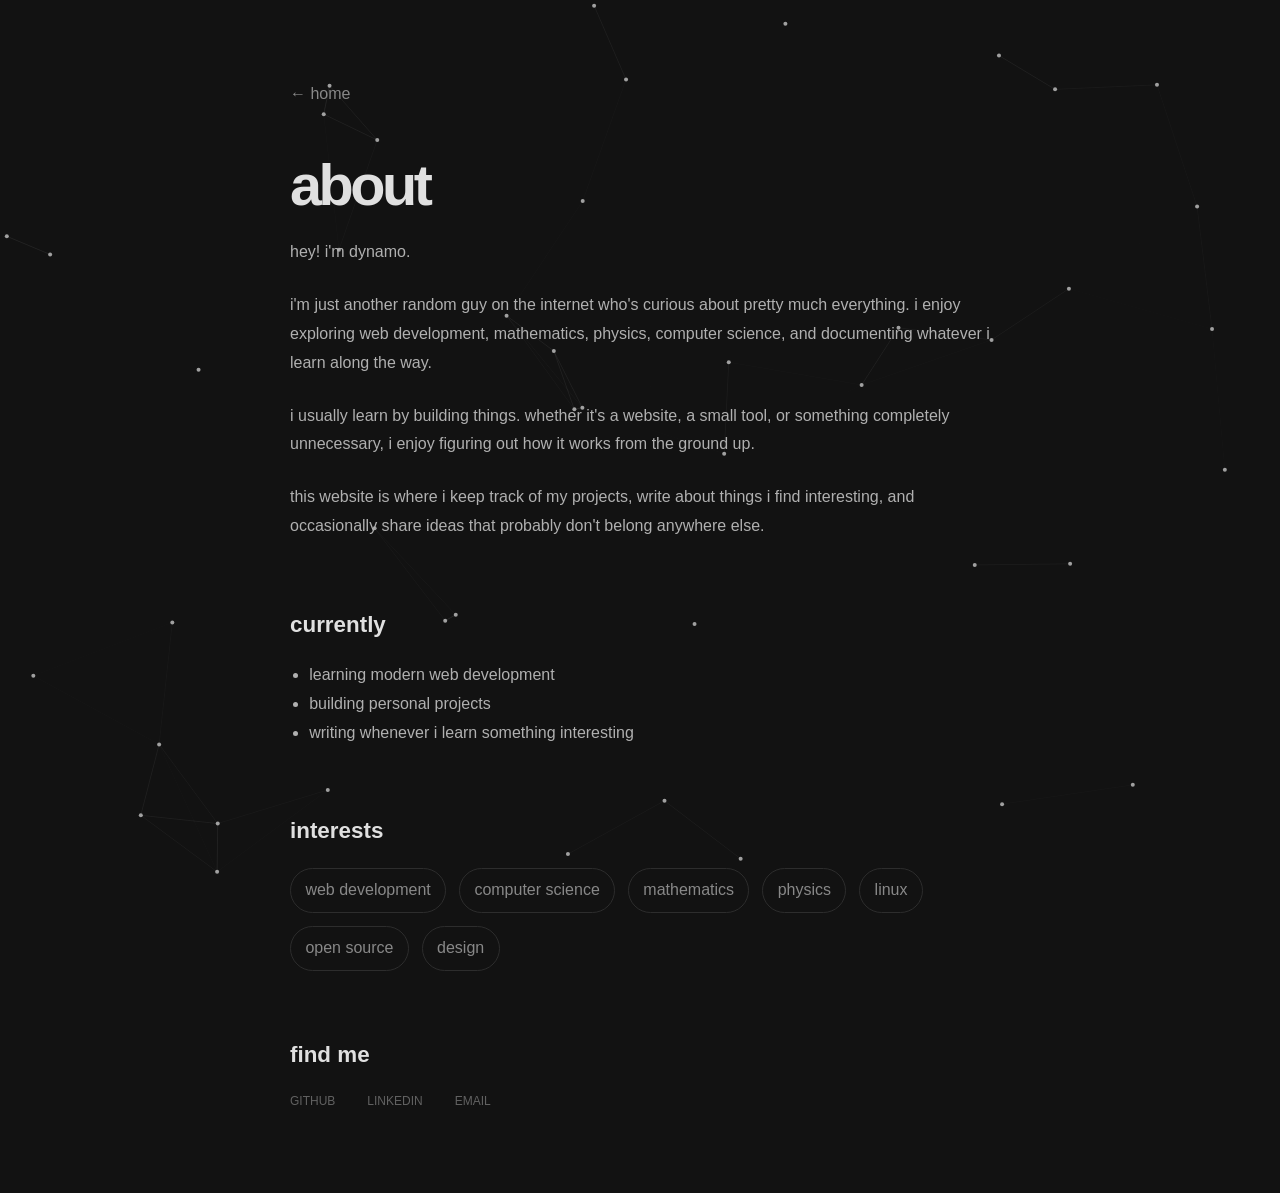
==== about.html @ 5ab52bd9 "v1" ====
<!DOCTYPE html>
<html lang="en">
  <head>
    <meta charset="UTF-8" />
    <meta name="viewport" content="width=device-width,initial-scale=1" />

    <title>About · Dynamo</title>

    <link rel="stylesheet" href="css/about.css" />
  </head>
  <body>
    <canvas id="bg"></canvas>
    <main class="page">
      <a href="/" class="back">← home</a>

      <h1>about</h1>

      <p>Hey! I'm Dynamo.</p>

      <p>
        I'm just another random guy on the internet who's curious about pretty
        much everything. I enjoy exploring web development, mathematics,
        physics, computer science, and documenting whatever I learn along the
        way.
      </p>

      <p>
        I usually learn by building things. Whether it's a website, a small
        tool, or something completely unnecessary, I enjoy figuring out how it
        works from the ground up.
      </p>

      <p>
        This website is where I keep track of my projects, write about things I
        find interesting, and occasionally share ideas that probably don't
        belong anywhere else.
      </p>

      <section>
        <h2>Currently</h2>

        <ul>
          <li>Learning modern web development</li>
          <li>Building personal projects</li>
          <li>Writing whenever I learn something interesting</li>
        </ul>
      </section>

      <section>
        <h2>Interests</h2>

        <div class="tags">
          <span>Web Development</span>
          <span>Computer Science</span>
          <span>Mathematics</span>
          <span>Physics</span>
          <span>Linux</span>
          <span>Open Source</span>
          <span>Design</span>
        </div>
      </section>

      <section>
        <h2>Find me</h2>

        <div class="links">
          <a href="#">GitHub</a>
          <a href="#">LinkedIn</a>
          <a href="#">Email</a>
        </div>
      </section>
    </main>
    <script src="scripts/cluster.js"></script>
  </body>
</html>
---- css/about.css ----
*,
*::before,
*::after {
  box-sizing: border-box;
  margin: 0;
  padding: 0;
}

html {
  scroll-behavior: smooth;
}

:root {
  --background-color: #121212;
  --primarytext: #e0e0e0;
  --secondarytext: #b0b0b0;
  --borders: #444444;
  --accent: #888888;
}
body{
  background: var(--background-color);
  font-family: 'Inter',sans-serif;
  line-height:1.8;
  text-transform: lowercase;
}

.page{
  width:min(700px,90%);
  margin: 5rem auto;
  animation: pageLoad 2s cubic-bezier(0.22, 1, 0.36, 1);
}

.back{
  color: var(--accent);
  text-decoration:none;
  display:inline-block;
  margin-bottom:3rem;
}

.back:hover{
  color:white;
}

h1{
  font-size: 3.6rem;
  font-weight: 800;
  letter-spacing: -0.06em;
  margin-bottom: 1.5rem;
  line-height: 1;
  color: var(--primarytext);
}

h2{
  margin-top:4rem;
  margin-bottom:1rem;
  font-size:1.4rem;
  color: var(--primarytext);
}

p{
  color: var(--secondarytext);
  text-transform: lowercase;
  margin-bottom:1.5rem;
}

ul{

  padding-left:1.2rem;
  color: var(--secondarytext);
}

.tags{

  display:flex;

  flex-wrap:wrap;

  gap:.8rem;
}

.tags span{

  border:1px solid #2d2d2d;

  padding:.45rem .9rem;

  border-radius:999px;

  color: var(--accent);
}

.links{

  display:flex;

  gap:2rem;
}

.links a {
  color: var(--secondarytext);

  text-decoration: none;
  text-transform: uppercase;
  opacity: 0.5;
  font-size: 0.75rem;
}

.links a:hover {
  text-decoration: underline;
  text-underline-offset: 4px;
  color: var(--accent);
  opacity: 1;
}


#bg {
    position: fixed;
    inset: 0;
  
    width: 100%;
    height: 100%;
  
    z-index: -1;
  
    opacity: 0.75; /* reduce if you want it subtler */
  }
  

@keyframes pageLoad {
    from {
      opacity: 0;
      transform: translateY(12px);
    }
  
    to {
      opacity: 1;
      transform: translateY(0);
    }
  }
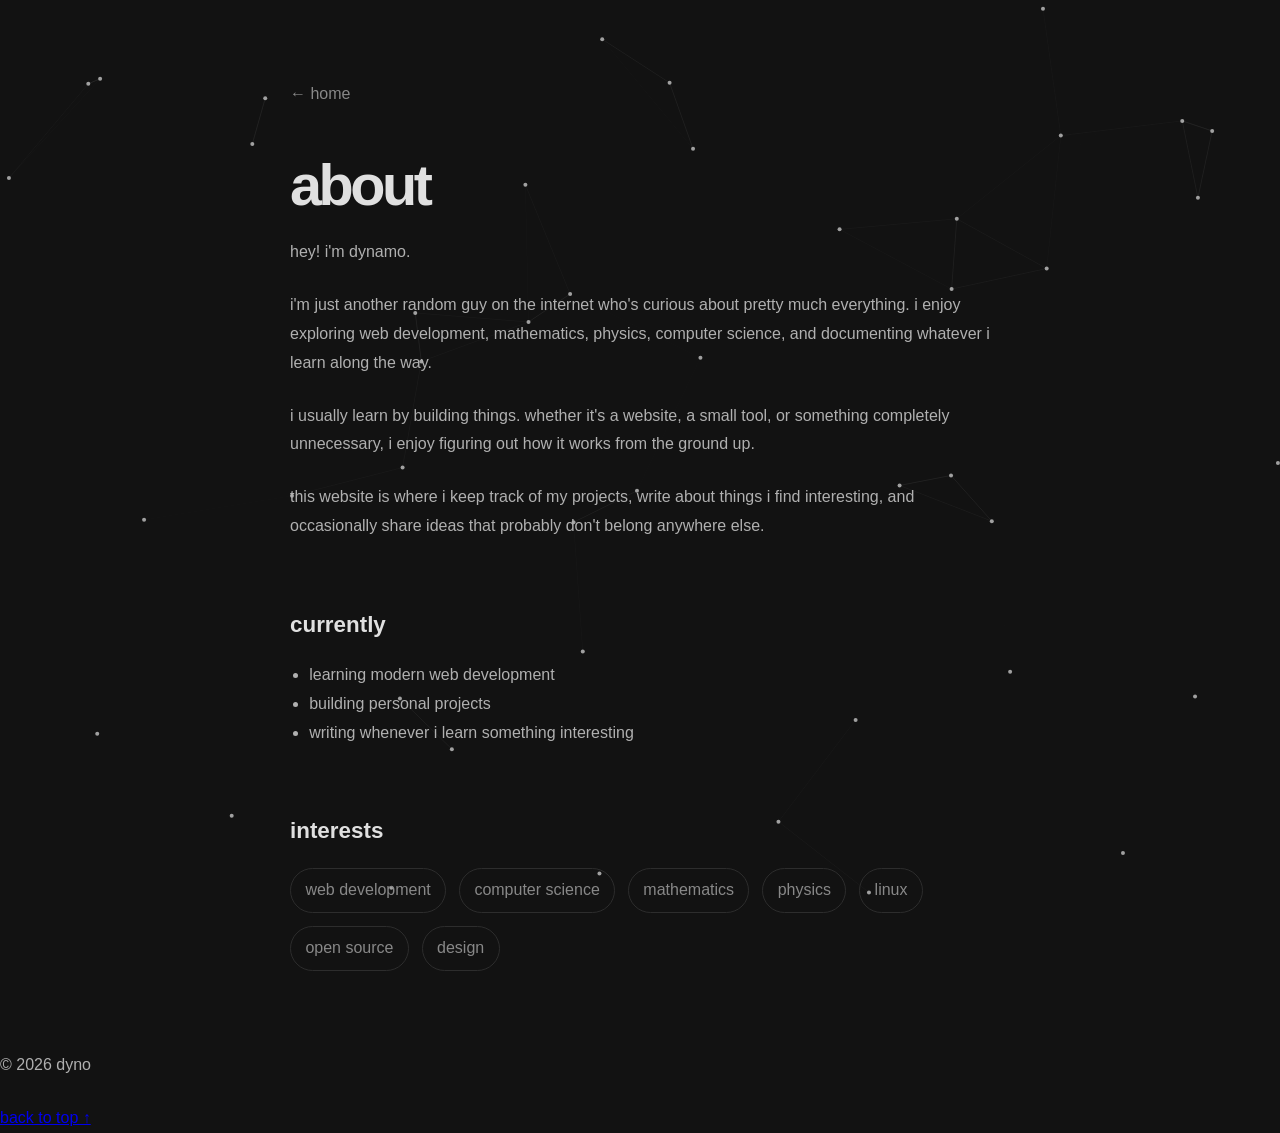
==== commit 65ed6f2e: "v1" ====
--- a/about.html
+++ b/about.html
@@ -59,17 +59,12 @@
           <span>Design</span>
         </div>
       </section>
+    </main>
+    <footer>
+      <p>© 2026 dyno</p>
 
-      <section>
-        <h2>Find me</h2>
-
-        <div class="links">
-          <a href="#">GitHub</a>
-          <a href="#">LinkedIn</a>
-          <a href="#">Email</a>
-        </div>
-      </section>
-    </main>
+      <a href="#">Back to top ↑</a>
+    </footer>
     <script src="scripts/cluster.js"></script>
   </body>
 </html>
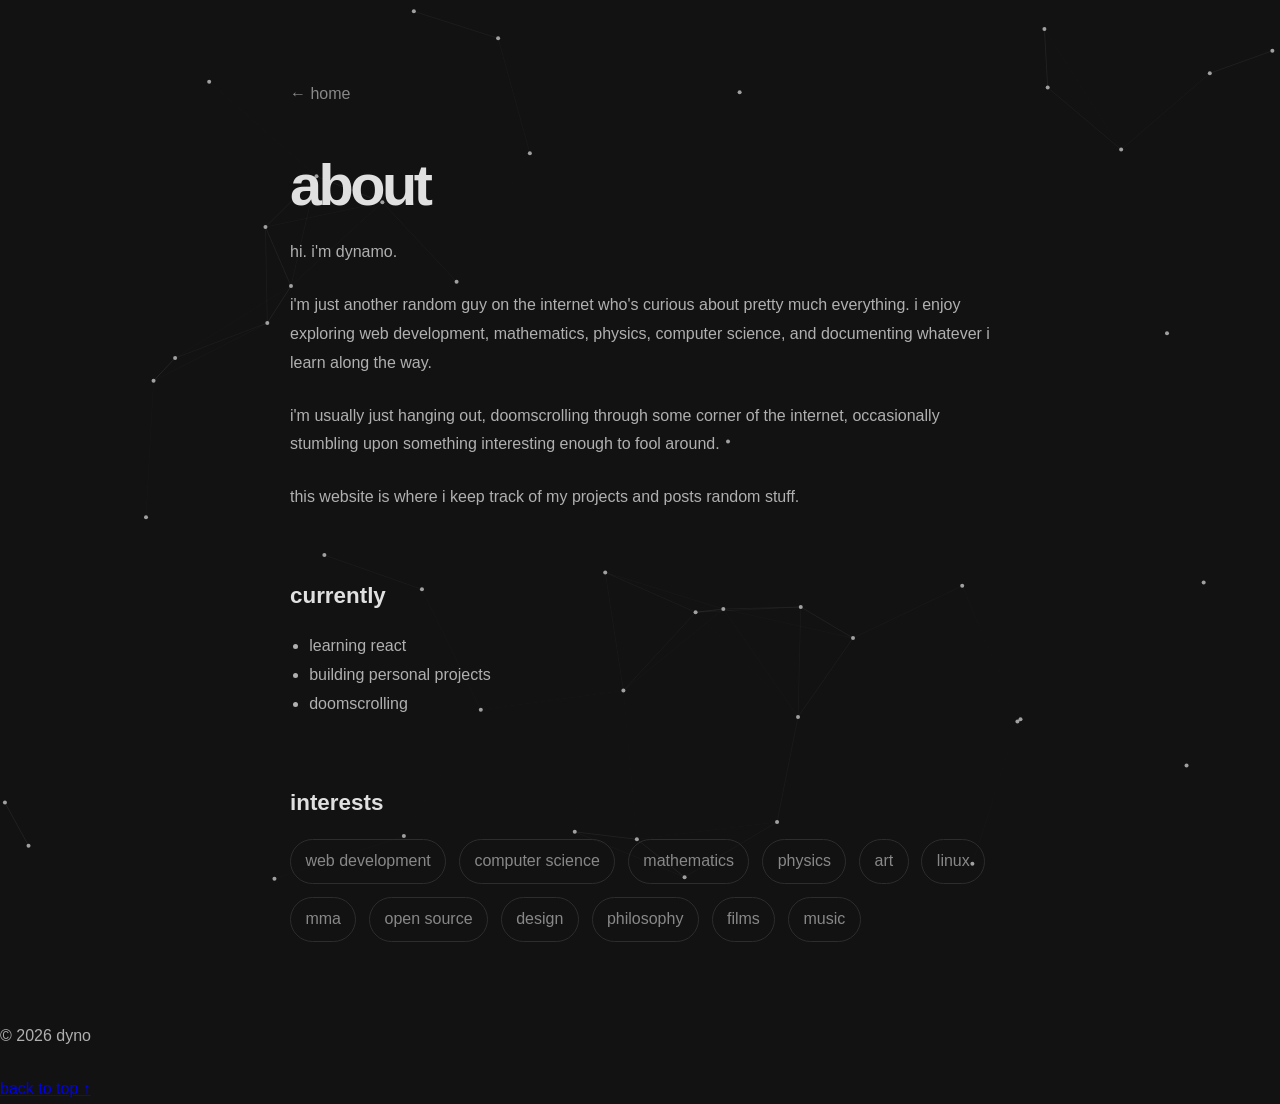
==== commit 21a03616: "minor edits" ====
--- a/about.html
+++ b/about.html
@@ -4,7 +4,7 @@
     <meta charset="UTF-8" />
     <meta name="viewport" content="width=device-width,initial-scale=1" />
 
-    <title>About · Dynamo</title>
+    <title>about · dynamo</title>
 
     <link rel="stylesheet" href="css/about.css" />
   </head>
@@ -15,7 +15,7 @@
 
       <h1>about</h1>
 
-      <p>Hey! I'm Dynamo.</p>
+      <p>hi. I'm Dynamo.</p>
 
       <p>
         I'm just another random guy on the internet who's curious about pretty
@@ -25,24 +25,22 @@
       </p>
 
       <p>
-        I usually learn by building things. Whether it's a website, a small
-        tool, or something completely unnecessary, I enjoy figuring out how it
-        works from the ground up.
+        I'm usually just hanging out, doomscrolling through some corner of the
+        internet, occasionally stumbling upon something interesting enough to
+        fool around.
       </p>
 
       <p>
-        This website is where I keep track of my projects, write about things I
-        find interesting, and occasionally share ideas that probably don't
-        belong anywhere else.
+        This website is where I keep track of my projects and posts random stuff.
       </p>
 
       <section>
         <h2>Currently</h2>
 
         <ul>
-          <li>Learning modern web development</li>
+          <li>learning react</li>
           <li>Building personal projects</li>
-          <li>Writing whenever I learn something interesting</li>
+          <li>doomscrolling</li>
         </ul>
       </section>
 
@@ -54,9 +52,14 @@
           <span>Computer Science</span>
           <span>Mathematics</span>
           <span>Physics</span>
+          <span>art</span>
           <span>Linux</span>
+          <span>mma</span>
           <span>Open Source</span>
           <span>Design</span>
+          <span>philosophy</span>
+          <span>films</span>
+          <span>music</span>
         </div>
       </section>
     </main>
